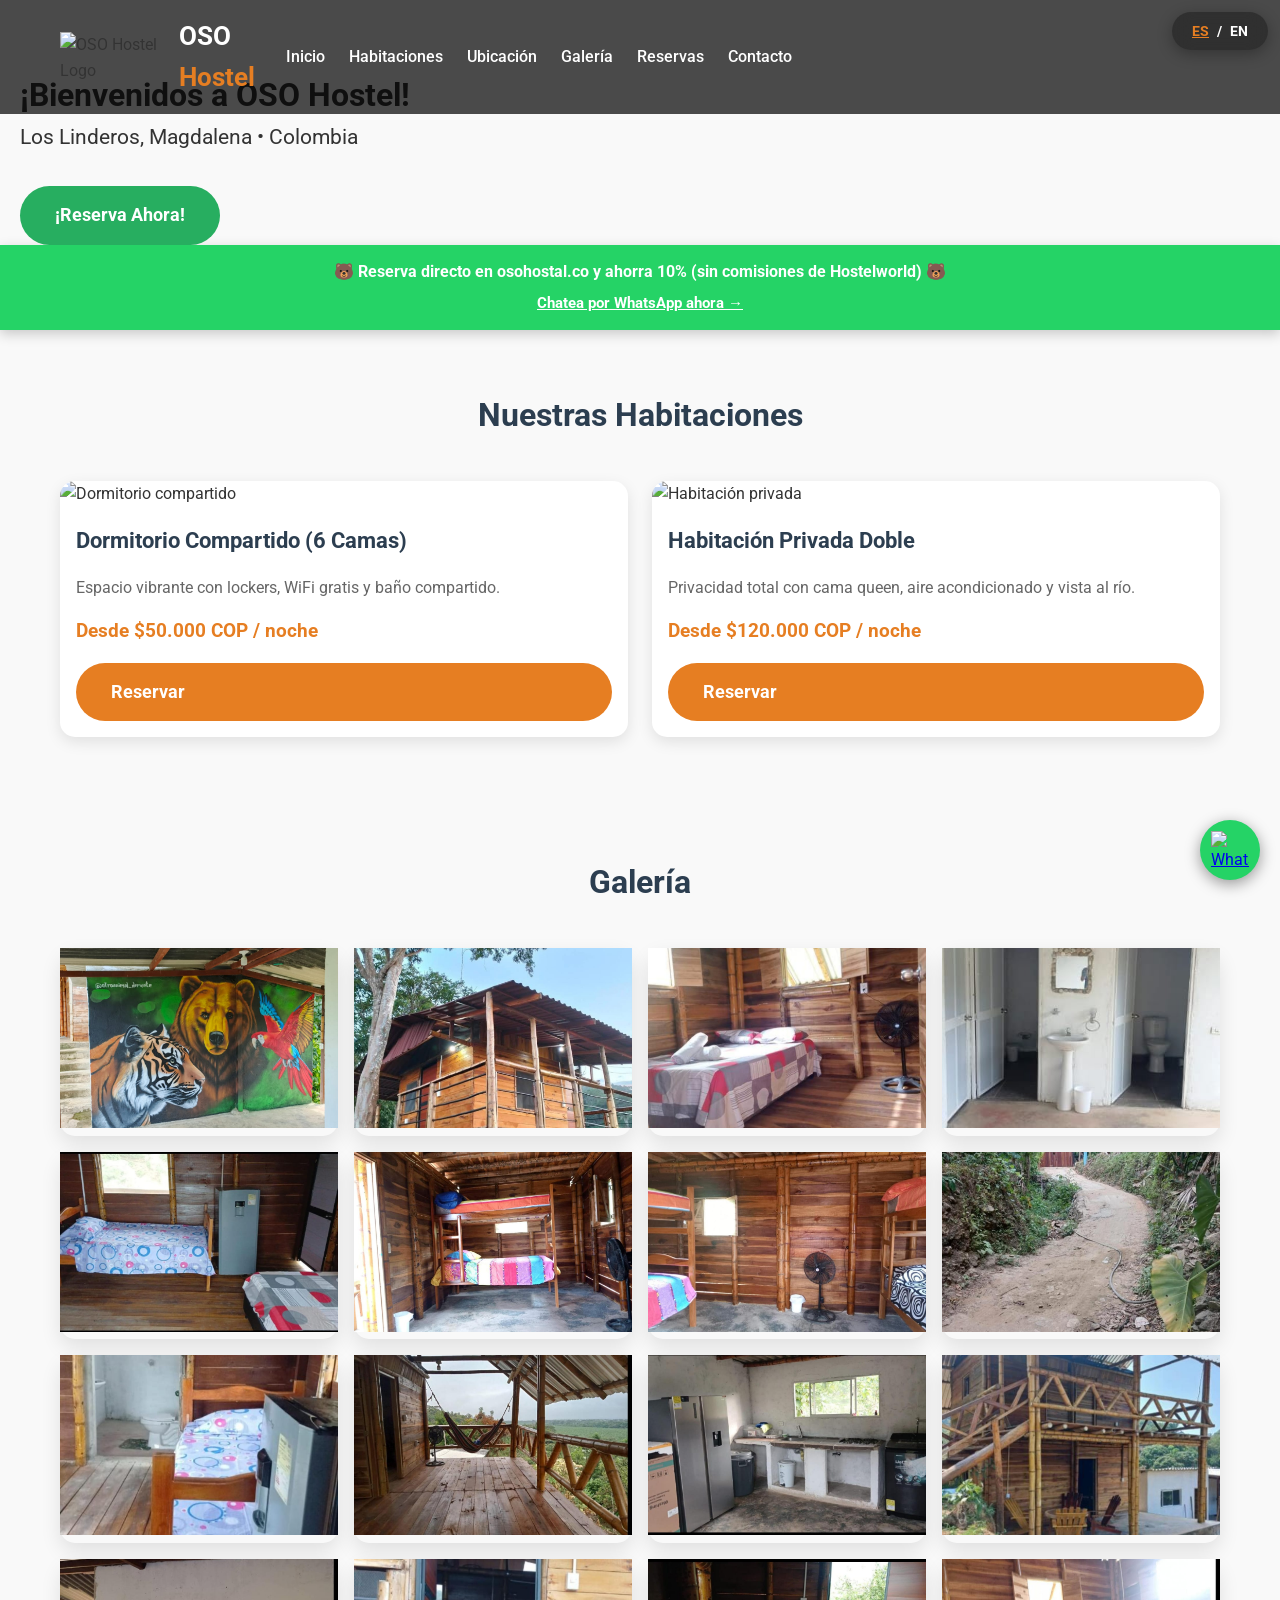
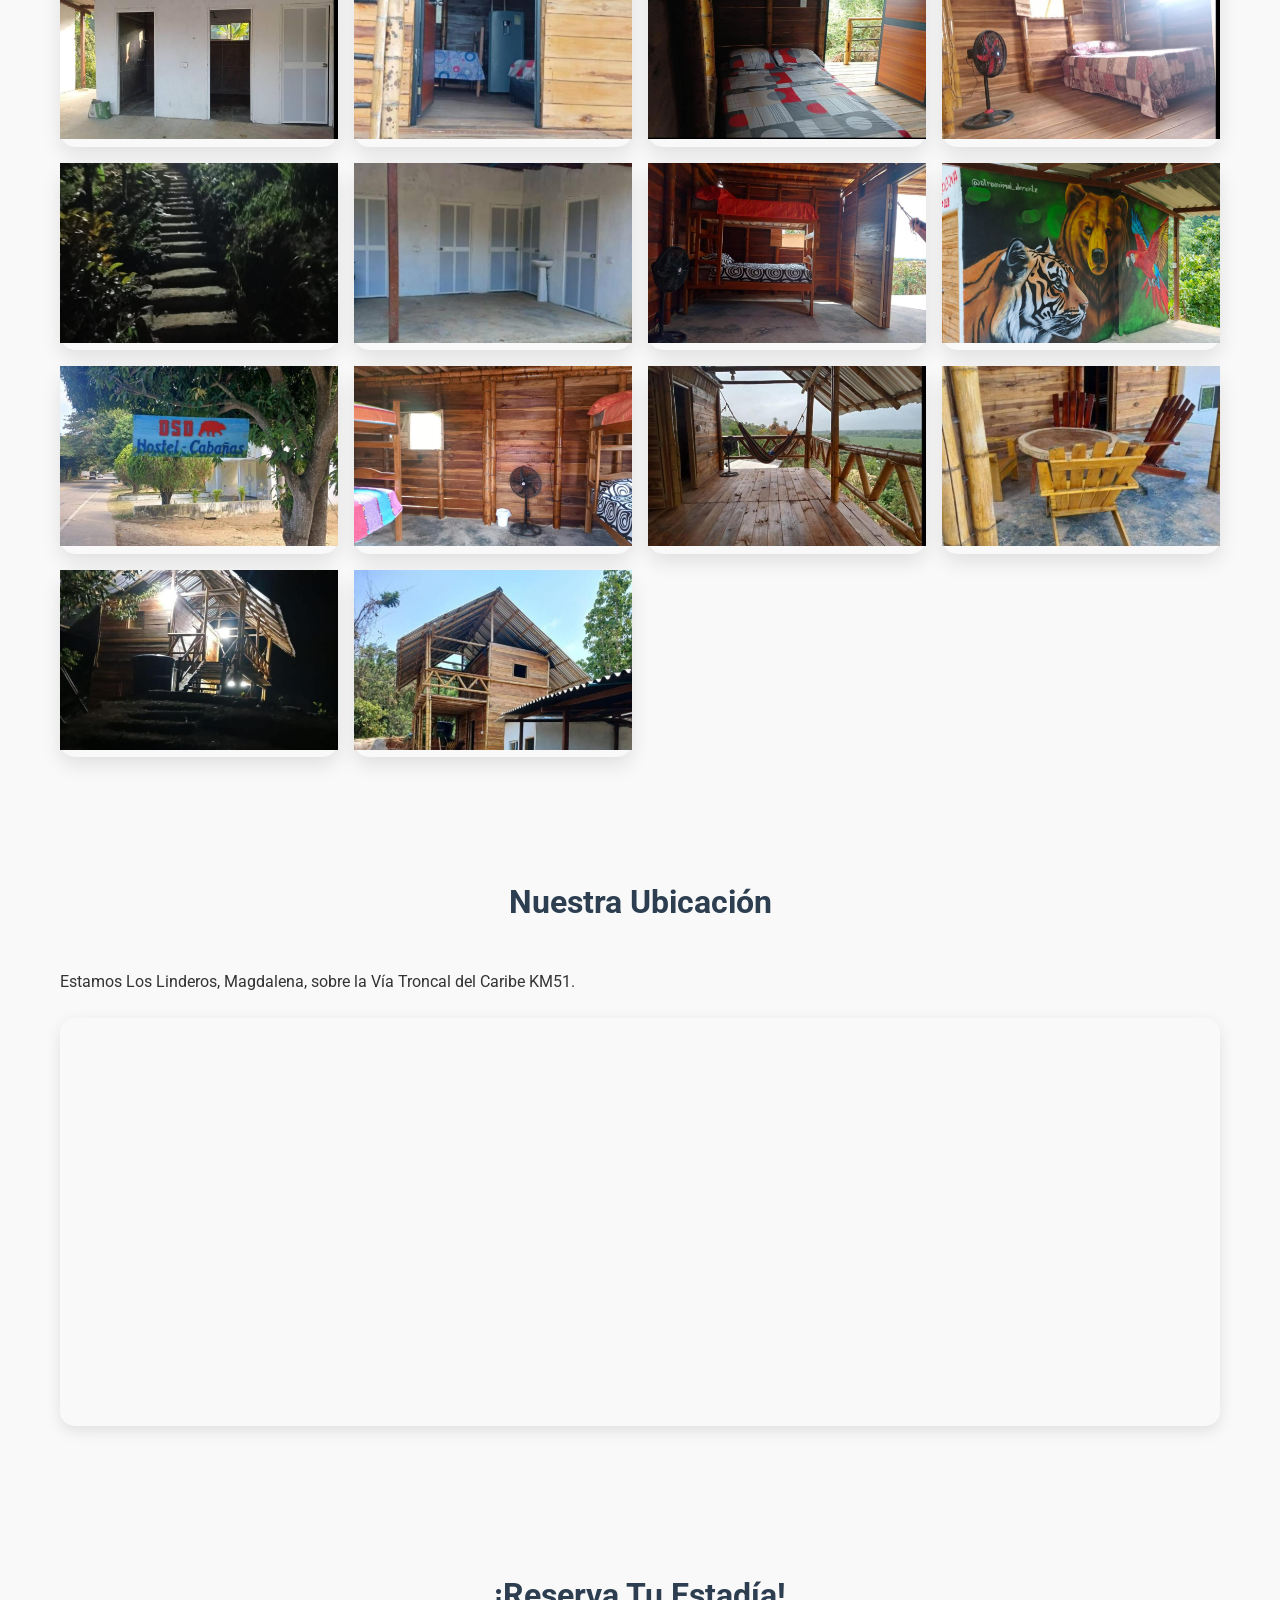
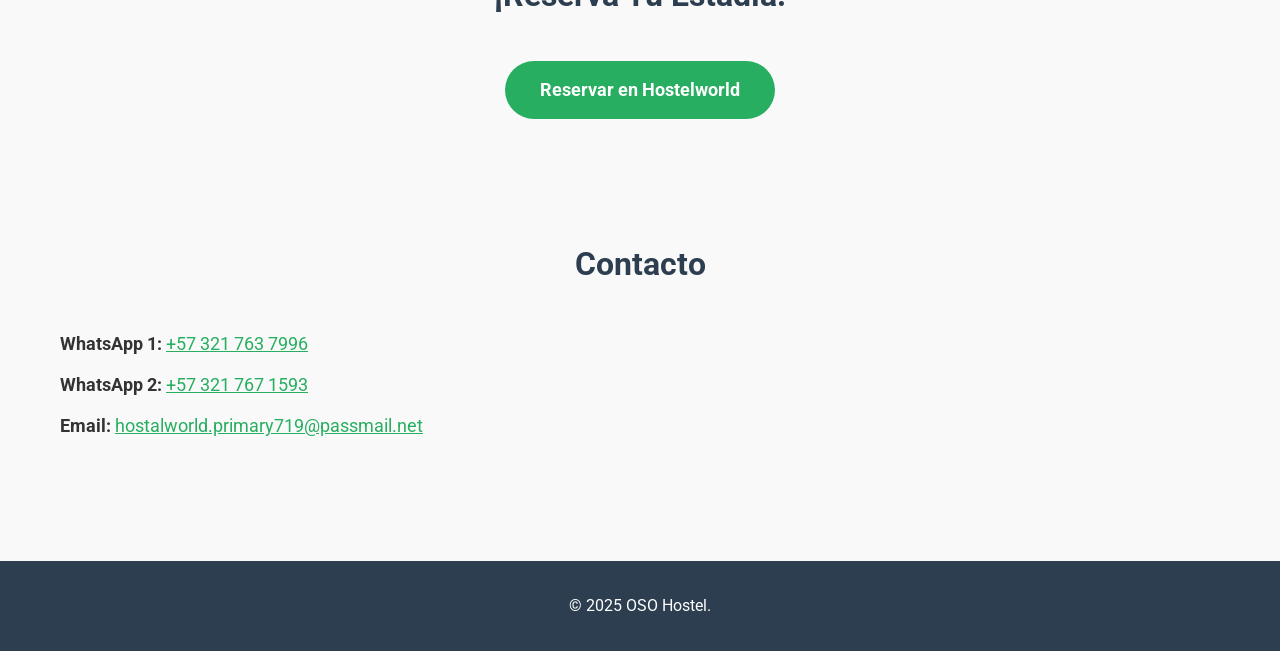
==== LatestOsohosteldeploy/index.html @ 8d53f892 "Add files via upload" ====
<!DOCTYPE html>
<html lang="es">
<head>

    <meta charset="UTF-8">
    <meta name="viewport" content="width=device-width, initial-scale=1.0">
    <meta name="google-site-verification" content="google077a0be5c35e576f" />
    <link rel="canonical" href="https://osohostal.co" />

<!-- Spanish & English for both domains -->
<link rel="alternate" href="https://osohostal.co" hreflang="es" />
<link rel="alternate" href="https://osohostal.co" hreflang="en" />
<link rel="alternate" href="https://www.osohostal.co" hreflang="es" />
<link rel="alternate" href="https://www.osohostal.co" hreflang="en" />
<link rel="alternate" href="https://osohostel.co" hreflang="es" />
<link rel="alternate" href="https://osohostel.co" hreflang="en" />
<link rel="alternate" href="https://www.osohostel.co" hreflang="es" />
<link rel="alternate" href="https://www.osohostel.co" hreflang="en" />

<meta name="robots" content="index, follow" />
    <title data-en="OSO Hostel - Los Linderos, Magdalena"
           data-es="OSO Hostel - Los Linderos, Magdalena">
        OSO Hostel - 67W4+5G, Los Linderos, Magdalena
    </title>
    <meta name="description"
          data-en="OSO Hostel at 67W4+5G, Los Linderos. Dorms and private rooms near Buritaca. Book now!"
          data-es="OSO Hostel en 67W4+5G, Los Linderos, Magdalena. Dormitorios y habitaciones privadas cerca de Buritaca. ¡Reserva ahora!">
    <link rel="stylesheet" href="style.css">
    <link href="https://fonts.googleapis.com/css2?family=Roboto:wght@300;400;700&display=swap" rel="stylesheet">
    <!-- Lightbox CSS -->
    <link rel="stylesheet" href="https://cdnjs.cloudflare.com/ajax/libs/lightbox2/2.11.4/css/lightbox.min.css">

    <style>
        .lang-toggle{position:absolute;top:15px;right:15px;z-index:1000;background:rgba(0,0,0,.1);border-radius:50px;padding:5px 10px;font-size:14px;cursor:pointer}
        .lang-toggle span{margin:0 5px;font-weight:bold}
        .lang-toggle .active{color:#e67e22;text-decoration:underline}
        .logo-img{height:50px;margin-right:10px}
    </style>
    <!-- Force HTTPS – fixes "Not secure" instantly -->
<script>
  const host = window.location.host;
  const path = window.location.pathname + window.location.search;

  // These domains should redirect to the main one:
  const canonicalDomain = "osohostal.co";

  const domainsToRedirect = [
    "www.osohostal.co",
    "osohostel.co",
    "www.osohostel.co"
  ];

  // If current domain is NOT canonical, redirect to canonical + HTTPS
  if (domainsToRedirect.includes(host)) {
    window.location.replace("https://" + canonicalDomain + path);
  }

  // Ensure HTTPS on canonical domain
  if (host === canonicalDomain && location.protocol !== "https:") {
    window.location.replace("https://" + canonicalDomain + path);
  }
</script>


</head>
<body>
    <!-- Language Toggle -->
    <div class="lang-toggle">
        <span class="lang-es active" onclick="setLang('es')">ES</span> /
        <span class="lang-en" onclick="setLang('en')">EN</span>
    </div>

    <!-- Header -->
    <header>
        <nav class="navbar">
            <div class="nav-container container">
                <div style="display:flex;align-items:center;">
                    <img src="https://i.imgur.com/eDcUf8k.jpg" alt="OSO Hostel Logo" class="logo-img">
                    <h1 class="logo">OSO <span>Hostel</span></h1>
                </div>
                <ul class="nav-menu">
    <li><a href="#inicio" data-en="Home" data-es="Inicio">Inicio</a></li>
    <li><a href="#habitaciones" data-en="Rooms" data-es="Habitaciones">Habitaciones</a></li>
    <li><a href="#ubicacion" data-en="Location" data-es="Ubicación">Ubicación</a></li>
    <li><a href="#galeria" data-en="Gallery" data-es="Galería">Galería</a></li>
    <li><a href="#reservas" data-en="Book" data-es="Reservas">Reservas</a></li>
    <li><a href="#contacto" data-en="Contact" data-es="Contacto">Contacto</a></li>
</ul>
                <div class="hamburger">☰</div>
            </div>
        </nav>
        <div class="hero-content">
            <h1 data-en="Welcome to OSO Hostel!" data-es="¡Bienvenidos a OSO Hostel!">¡Bienvenidos a OSO Hostel!</h1>
            <p class="subtitle" data-en="Los Linderos, Magdalena • Colombia"
               data-es="Los Linderos, Magdalena • Colombia">
                Los Linderos, Magdalena • Colombia
            </p>
            <a href="#reservas" class="btn btn-primary" data-en="Book Now!" data-es="¡Reserva Ahora!">¡Reserva Ahora!</a>
        </div>
    </header>
    <!-- BOOK DIRECT & SAVE BANNER – FULLY BILINGUAL -->
<div class="direct-booking-banner">
    <div class="banner-text"
         data-es="🐻 Reserva directo en osohostal.co y ahorra 10% (sin comisiones de Hostelworld) 🐻"
         data-en="🐻 Book direct at osohostal.co and save 10% (no Hostelworld fees) 🐻">
        🐻 Reserva directo en osohostal.co y ahorra 10% (sin comisiones de Hostelworld) 🐻
    </div>
    <a href="https://wa.me/573217637996"
       class="banner-link"
       data-es="Chatea por WhatsApp ahora →"
       data-en="Chat on WhatsApp now →">
        Chatea por WhatsApp ahora →
    </a>
</div>

<style>
.direct-booking-banner {
    background: #25d366;
    color: white;
    text-align: center;
    padding: 16px 12px;
    font-weight: bold;
    font-size: 16px;
    line-height: 1.4;
    box-shadow: 0 4px 12px rgba(0,0,0,0.2);
}
.banner-link {
    color: white !important;
    text-decoration: underline;
    display: block;
    margin-top: 10px;
    font-size: 15px;
}
</style>

    

    <!-- Rooms -->
    <section id="habitaciones" class="rooms">
        <div class="container">
            <h2 data-en="Our Rooms" data-es="Nuestras Habitaciones">Nuestras Habitaciones</h2>
            <div class="rooms-grid">
                <div class="room-card">
                    <img src="https://i.imgur.com/9r6iCiL.jpg" alt="Dormitorio compartido">
                    <h3 data-en="6-Bed Dorm" data-es="Dormitorio Compartido (6 Camas)">Dormitorio Compartido (6 Camas)</h3>
                    <p data-en="Vibrant space with lockers, free WiFi, shared bath."
                       data-es="Espacio vibrante con lockers, WiFi gratis y baño compartido.">
                        Espacio vibrante con lockers, WiFi gratis y baño compartido.
                    </p>
                    <div class="price" data-en="From $50,000 COP / night" data-es="Desde $50.000 COP / noche">
                        Desde $50.000 COP / noche
                    </div>
                    <a href="https://www.spanish.hostelworld.com/pwa/hosteldetails.php/OSO-Hostel/Buritaca/331575?from=2025-11-17&to=2025-11-18&guests=2&hpa_source=331575&hpa_rateplan_id=876023%7C2&hpa_room_id=1000094&utm_source=googlehotelfinder&utm_source=shared_property&utm_medium=clipboard&utm_campaign=331575&source=web_shared_property-331575"
                       class="btn" target="_blank"
                       data-en="Book" data-es="Reservar">Reservar</a>
                </div>
                <div class="room-card">
                    <img src="https://i.imgur.com/hzIizVu.jpeg" alt="Habitación privada">
                    <h3 data-en="Private Double Room" data-es="Habitación Privada Doble">Habitación Privada Doble</h3>
                    <p data-en="Full privacy with queen bed, Ocean view."
                       data-es="Privacidad total con cama queen, aire acondicionado y vista al río.">
                        Privacidad total con cama queen, aire acondicionado y vista al río.
                    </p>
                    <div class="price" data-en="From $120,000 COP / night" data-es="Desde $120.000 COP / noche">
                        Desde $120.000 COP / noche
                    </div>
                    <a href="https://www.spanish.hostelworld.com/pwa/hosteldetails.php/OSO-Hostel/Buritaca/331575?from=2025-11-17&to=2025-11-18&guests=2&hpa_source=331575&hpa_rateplan_id=876023%7C2&hpa_room_id=1000094&utm_source=googlehotelfinder&utm_source=shared_property&utm_medium=clipboard&utm_campaign=331575&source=web_shared_property-331575"
                       class="btn" target="_blank"
                       data-en="Book" data-es="Reservar">Reservar</a>
                </div>
            </div>
        </div>
    </section>

    <!-- Gallery – ALL LOCAL IMAGES -->
    <section id="galeria" class="gallery">
        <div class="container">
            <h2 data-en="Gallery" data-es="Galería">Galería</h2>
            <div class="gallery-grid">
                <!-- PHP‑style loop replaced with a static list (generated by the script below) -->
<!-- BEGIN AUTO‑GENERATED GALLERY ITEMS -->
                <div class="gallery-item">
                    <a href="assets/img/mural1.jpg" data-lightbox="gallery" data-title="Mural1">
                        <img src="assets/img/mural1.jpg" alt="Mural1">
                    </a>
                </div>
                <div class="gallery-item">
                    <a href="assets/img/cabin2-view2.jpg" data-lightbox="gallery" data-title="Cabin2 view2">
                        <img src="assets/img/cabin2-view2.jpg" alt="Cabin2 view2">
                    </a>
                </div>
                <div class="gallery-item">
                    <a href="assets/img/cabin1-private-room.jpg" data-lightbox="gallery" data-title="Cabin1 private room">
                        <img src="assets/img/cabin1-private-room.jpg" alt="Cabin1 private room">
                    </a>
                </div>
                <div class="gallery-item">
                    <a href="assets/img/toiletrooms.jpeg" data-lightbox="gallery" data-title="Toiletrooms">
                        <img src="assets/img/toiletrooms.jpeg" alt="Toiletrooms">
                    </a>
                </div>
                <div class="gallery-item">
                    <a href="assets/img/inside-cabin2.jpg" data-lightbox="gallery" data-title="Inside cabin2">
                        <img src="assets/img/inside-cabin2.jpg" alt="Inside cabin2">
                    </a>
                </div>
                
                <div class="gallery-item">
                    <a href="assets/img/cabin1-dorm3.jpg" data-lightbox="gallery" data-title="Cabin1 dorm3">
                        <img src="assets/img/cabin1-dorm3.jpg" alt="Cabin1 dorm3">
                    </a>
                </div>
                <div class="gallery-item">
                    <a href="assets/img/dorm.jpg" data-lightbox="gallery" data-title="Dorm">
                        <img src="assets/img/dorm.jpg" alt="Dorm">
                    </a>
                </div>
                <div class="gallery-item">
                    <a href="assets/img/entrance-walkway.jpg" data-lightbox="gallery" data-title="Entrance walkway">
                        <img src="assets/img/entrance-walkway.jpg" alt="Entrance walkway">
                    </a>
                </div>
                <div class="gallery-item">
                    <a href="assets/img/cabin2-private-bathroom.jpg" data-lightbox="gallery" data-title="Cabin2 private bathroom">
                        <img src="assets/img/cabin2-private-bathroom.jpg" alt="Cabin2 private bathroom">
                    </a>
                </div>
                <div class="gallery-item">
                    <a href="assets/img/cabin1-floor2.jpg" data-lightbox="gallery" data-title="Cabin1 floor2">
                        <img src="assets/img/cabin1-floor2.jpg" alt="Cabin1 floor2">
                    </a>
                </div>
                <div class="gallery-item">
                    <a href="assets/img/kitchen.jpg" data-lightbox="gallery" data-title="Kitchen">
                        <img src="assets/img/kitchen.jpg" alt="Kitchen">
                    </a>
                </div>
                <div class="gallery-item">
                    <a href="assets/img/maincabinview2.jpeg" data-lightbox="gallery" data-title="Maincabinview2">
                        <img src="assets/img/maincabinview2.jpeg" alt="Maincabinview2">
                    </a>
                </div>
                <div class="gallery-item">
                    <a href="assets/img/showers.jpg" data-lightbox="gallery" data-title="Showers">
                        <img src="assets/img/showers.jpg" alt="Showers">
                    </a>
                </div>
                <div class="gallery-item">
                    <a href="assets/img/entrancetocabin2.jpeg" data-lightbox="gallery" data-title="Entrancetocabin2">
                        <img src="assets/img/entrancetocabin2.jpeg" alt="Entrancetocabin2">
                    </a>
                </div>
                <div class="gallery-item">
                    <a href="assets/img/cabin2-inside.jpg" data-lightbox="gallery" data-title="Cabin2 inside">
                        <img src="assets/img/cabin2-inside.jpg" alt="Cabin2 inside">
                    </a>
                </div>
                <div class="gallery-item">
                    <a href="assets/img/cabin1-private-room2.jpg" data-lightbox="gallery" data-title="Cabin1 private room2">
                        <img src="assets/img/cabin1-private-room2.jpg" alt="Cabin1 private room2">
                    </a>
                </div>
                <div class="gallery-item">
                    <a href="assets/img/outside-stairs.jpg" data-lightbox="gallery" data-title="Outside stairs">
                        <img src="assets/img/outside-stairs.jpg" alt="Outside stairs">
                    </a>
                </div>
                <div class="gallery-item">
                    <a href="assets/img/bathrooms.jpeg" data-lightbox="gallery" data-title="Bathrooms">
                        <img src="assets/img/bathrooms.jpeg" alt="Bathrooms">
                    </a>
                </div>
                <div class="gallery-item">
                    <a href="assets/img/dorm-cabin1-1.jpg" data-lightbox="gallery" data-title="Dorm cabin1 1">
                        <img src="assets/img/dorm-cabin1-1.jpg" alt="Dorm cabin1 1">
                    </a>
                </div>
                <div class="gallery-item">
                    <a href="assets/img/mural2.jpg" data-lightbox="gallery" data-title="Mural2">
                        <img src="assets/img/mural2.jpg" alt="Mural2">
                    </a>
                </div>
                <div class="gallery-item">
                    <a href="assets/img/frontmainsign.jpeg" data-lightbox="gallery" data-title="Frontmainsign">
                        <img src="assets/img/frontmainsign.jpeg" alt="Frontmainsign">
                    </a>
                </div>
                <div class="gallery-item">
                    <a href="assets/img/maincabindorms.jpeg" data-lightbox="gallery" data-title="Maincabindorms">
                        <img src="assets/img/maincabindorms.jpeg" alt="Maincabindorms">
                    </a>
                </div>
                <div class="gallery-item">
                    <a href="assets/img/private.jpg" data-lightbox="gallery" data-title="Private">
                        <img src="assets/img/private.jpg" alt="Private">
                    </a>
                </div>
                <div class="gallery-item">
                    <a href="assets/img/outsidecabinarea.jpeg" data-lightbox="gallery" data-title="Outsidecabinarea">
                        <img src="assets/img/outsidecabinarea.jpeg" alt="Outsidecabinarea">
                    </a>
                </div>
        
                <div class="gallery-item">
                    <a href="assets/img/night-time-view-cabin1.jpg" data-lightbox="gallery" data-title="Night time view cabin1">
                        <img src="assets/img/night-time-view-cabin1.jpg" alt="Night time view cabin1">
                    </a>
                </div>
                <div class="gallery-item">
                    <a href="assets/img/cabin1-view1.jpg" data-lightbox="gallery" data-title="Cabin1 view1">
                        <img src="assets/img/cabin1-view1.jpg" alt="Cabin1 view1">
                    </a>
                </div>
<!-- END AUTO‑GENERATED GALLERY ITEMS -->
            </div>
        </div>
    </section>

    <!-- Location -->
    <section id="ubicacion" class="location">
        <div class="container">
            <h2 data-en="Our Location" data-es="Nuestra Ubicación">Nuestra Ubicación</h2>
            <p data-en="We are at Los Linderos, Magdalena KM51 on the Troncal del Caribe."
               data-es="Estamos Los Linderos, Magdalena, sobre la Vía Troncal del Caribe KM51.">
                Estamos exactamente en <strong>67W4+5G, Los Linderos, Magdalena</strong>, sobre la Vía Troncal del Caribe KM51.
            </p>
            <div class="map-container">
                <iframe src="https://www.google.com/maps/embed?pb=!1m14!1m8!1m3!1d7826.420960566904!2d-73.74782837947735!3d11.245921289318689!3m2!1i1024!2i768!4f13.1!3m3!1m2!1s0x8ef4c70e789c6577%3A0x48caa67a4afdc3d5!2sOSO%20Hostel!5e0!3m2!1sen!2sus!4v1763336970627!5m2!1sen!2sus"
                        width="100%" height="400" style="border:0;" allowfullscreen loading="lazy"
                        referrerpolicy="no-referrer-when-downgrade"></iframe>
            </div>
        </div>
    </section>

    <!-- Booking -->
    <section id="reservas" class="booking">
        <div class="container">
            <h2 data-en="Book Your Stay" data-es="¡Reserva Tu Estadía!">¡Reserva Tu Estadía!</h2>
            <div style="text-align:center;margin-top:20px;">
                <a href="https://www.spanish.hostelworld.com/pwa/hosteldetails.php/OSO-Hostel/Buritaca/331575?from=2025-11-17&to=2025-11-18&guests=2&hpa_source=331575&hpa_rateplan_id=876023%7C2&hpa_room_id=1000094&utm_source=googlehotelfinder&utm_source=shared_property&utm_medium=clipboard&utm_campaign=331575&source=web_shared_property-331575"
                   class="btn btn-primary" target="_blank">
                    Reservar en Hostelworld
                </a>
            </div>
        </div>
    </section>

    <!-- Contact -->
    <section id="contacto" class="contact">
        <div class="container">
            <h2 data-en="Contact" data-es="Contacto">Contacto</h2>
            <p><strong data-en="WhatsApp 1:" data-es="WhatsApp 1:">WhatsApp 1:</strong> <a href="https://wa.me/573217637996">+57 321 763 7996</a></p>
            <p><strong data-en="WhatsApp 2:" data-es="WhatsApp 2:">WhatsApp 2:</strong> <a href="https://wa.me/573217671593">+57 321 767 1593</a></p>
            <p><strong>Email:</strong> <a href="mailto:hostalworld.primary719@passmail.net">hostalworld.primary719@passmail.net</a></p>
        </div>
    </section>

    <!-- Footer -->
    <footer>
        <div class="container">
            <p>© 2025 OSO Hostel.</p>
        </div>
    </footer>

    <!-- Language Script -->
    <script>
    function setLang(lang) {
        document.documentElement.lang = lang === 'en' ? 'en' : 'es';
        document.querySelectorAll('[data-en]').forEach(el => {
            const key = lang === 'en' ? 'data-en' : 'data-es';
            const text = el.getAttribute(key) || el.innerText;
            if (['TITLE','H1','H2','H3','P','BUTTON','OPTION','STRONG'].includes(el.tagName)) {
                el.innerText = text;
            }
            if (el.tagName === 'A' && !el.hasAttribute('data-lightbox')) {
                el.innerText = text;
            }
        });
        document.querySelectorAll('.lang-toggle span').forEach(s => s.classList.remove('active'));
        document.querySelector(`.lang-${lang}`).classList.add('active');
        localStorage.setItem('lang', lang);
    }
    const savedLang = localStorage.getItem('lang') || 'es';
    setLang(savedLang);
    </script>

    <!-- Lightbox JS -->
    <script src="https://cdnjs.cloudflare.com/ajax/libs/lightbox2/2.11.4/js/lightbox.min.js"></script><!-- Floating WhatsApp Button – paste right before </body> -->
<a href="https://wa.me/573217637996" target="_blank" class="whatsapp-float" title="Chatea con nosotros en WhatsApp">
    <img src="https://upload.wikimedia.org/wikipedia/commons/6/6b/WhatsApp.svg" alt="WhatsApp">
</a>

<style>
.whatsapp-float {
    position: fixed;
    bottom: 20px;
    right: 20px;
    z-index: 9999;
    width: 60px;
    height: 60px;
    border-radius: 50%;
    box-shadow: 0 4px 15px rgba(0,0,0,0.4);
    transition: all 0.3s ease;
    background: #25d366;           /* WhatsApp green */
    display: flex;
    align-items: center;
    justify-content: center;
}
.whatsapp-float img {
    width: 38px;
    height: 38px;
}
.whatsapp-float:hover {
    transform: scale(1.15);
    box-shadow: 0 8px 25px rgba(0,0,0,0.5);
}
@media (max-width: 480px) {
    .whatsapp-float { bottom: 15px; right: 15px; width: 55px; height: 55px; }
    .whatsapp-float img { width: 34px; height: 34px; }
}
</style>
</body>
</html>
---- LatestOsohosteldeploy/style.css ----
/* ======================================
   GLOBAL
====================================== */
* { margin: 0; padding: 0; box-sizing: border-box; }

body { 
    font-family: 'Roboto', sans-serif; 
    line-height: 1.6; 
    color: #333; 
    background: #f9f9f9;
    padding-top: 70px; /* space for fixed navbar */
}

.container { 
    max-width: 1200px; 
    margin: 0 auto; 
    padding: 0 20px; 
}

.btn { 
    display: inline-block; 
    padding: 15px 35px; 
    background: #e67e22; 
    color: white; 
    text-decoration: none; 
    border-radius: 50px; 
    font-weight: bold; 
    transition: 0.3s; 
    font-size: 1.1rem; /* better for touch */
}

.btn:hover { 
    background: #d35400; 
    transform: translateY(-3px); 
}

.btn-primary { background: #27ae60; }
.btn-primary:hover { background: #1e8449; }


/* ======================================
   NAVIGATION
====================================== */

.navbar { 
    background: rgba(0,0,0,0.7); 
    padding: 1rem 0; 
    position: fixed; 
    width: 100%; 
    top: 0; 
    z-index: 1000;
}

.nav-container { 
    display: flex; 
    justify-content: space-between; 
    align-items: center; 
}

.logo { 
    font-size: 1.6rem; 
    font-weight: 700; 
    color: white; 
}

.logo span { color: #e67e22; }

.nav-menu { 
    list-style: none; 
    display: none; /* hidden by default on mobile */
    position: fixed; 
    top: 70px; 
    left: 0; 
    width: 100%; 
    flex-direction: column; 
    background: rgba(0,0,0,0.95); 
    text-align: center; 
    padding: 2rem 0; 
}

.nav-menu a { 
    color: white; 
    text-decoration: none; 
    font-weight: 500; 
    font-size: 1.2rem; 
    padding: 1rem 0; 
    display: block;
}

.nav-menu.active { display: flex; }

.hamburger { 
    display: block; 
    color: white; 
    font-size: 2rem; 
    cursor: pointer; 
}

/* LANGUAGE TOGGLE – ALWAYS ON TOP */
.lang-toggle {
    position: fixed !important;     /* forces fixed positioning */
    top: 12px !important;          /* a little higher than before */
    right: 12px !important;
    z-index: 99999 !important;      /* ridiculously high – beats everything */
    background: rgba(0,0,0,0.35) !important;
    backdrop-filter: blur(10px) !important;
    -webkit-backdrop-filter: blur(10px) !important;
    border-radius: 50px !important;
    padding: 8px 15px !important;
    font-weight: bold !important;
    font-size: 14px !important;
    color: white !important;
    box-shadow: 0 4px 15px rgba(0,0,0,0.3) !important;
    user-select: none !important;
    pointer-events: auto !important;
}

.lang-toggle span {
    margin: 0 6px;
    cursor: pointer;
}

.lang-toggle .active {
    color: #e67e22;
    text-decoration: underline;
}

/* Mobile */
@media (max-width: 480px) {
    .lang-toggle {
        top: 8px !important;
        right: 8px !important;
        padding: 6px 10px !important;
        font-size: 13px !important;
    }
}


/* ======================================
   HEADER / HERO
====================================== */
.hero { 
    height: 85vh; 
    background-size: cover; 
    background-position: center; 
    display: flex; 
    align-items: center; 
    justify-content: center; 
    text-align: center; 
    color: white; 
    position: relative; 
}

.hero::before { 
    content: ''; 
    position: absolute; 
    top: 0; left: 0; right: 0; bottom: 0; 
    background: rgba(0,0,0,0.5); 
    z-index: 1; 
}

.hero-content { 
    position: relative; 
    z-index: 2; 
    padding: 0 20px;
}

.hero h1 { 
    font-size: 2rem; 
    margin-bottom: 1rem; 
}

.subtitle { 
    font-size: 1rem; 
    margin-bottom: 2rem; 
}


/* ======================================
   SECTIONS
====================================== */
section { padding: 60px 0; }

h2 { 
    text-align: center; 
    font-size: 2rem; 
    margin-bottom: 2.5rem; 
    color: #2c3e50; 
}


/* ======================================
   ROOMS
====================================== */
.rooms-grid { 
    display: grid; 
    grid-template-columns: 1fr; 
    gap: 1.5rem; 
}

.room-card { 
    background: white; 
    border-radius: 15px; 
    overflow: hidden; 
    box-shadow: 0 5px 15px rgba(0,0,0,0.1); 
    transition: 0.3s; 
}

.room-card:hover { transform: translateY(-7px); }

.room-card img { 
    width: 100%; 
    height: 200px; 
    object-fit: cover; 
}

.room-card h3 { 
    padding: 1rem; 
    font-size: 1.4rem; 
    color: #2c3e50; 
}

.room-card p { 
    padding: 0 1rem 1rem; 
    color: #666; 
}

.price { 
    padding: 0 1rem 1rem; 
    font-size: 1.2rem; 
    font-weight: bold; 
    color: #e67e22; 
}

.room-card .btn { 
    margin: 0 1rem 1rem; 
    display: block; 
}


/* ======================================
   GALLERY
====================================== */
.gallery-grid { 
    display: grid; 
    grid-template-columns: 1fr; 
    gap: 1rem; 
}

.gallery-item { 
    overflow: hidden; 
    border-radius: 15px; 
    box-shadow: 0 8px 20px rgba(0,0,0,0.1); 
    transition: all 0.4s ease; 
    cursor: pointer; 
}

.gallery-item img { 
    width: 100%; 
    height: 180px; 
    object-fit: cover; 
    transition: transform 0.4s ease; 
}

.gallery-item:hover img { transform: scale(1.1); }


/* ======================================
   MAP
====================================== */
.map-container { 
    margin: 1.5rem 0; 
    border-radius: 15px; 
    overflow: hidden; 
    box-shadow: 0 5px 15px rgba(0,0,0,0.1); 
}


/* ======================================
   CONTACT
====================================== */
.contact p { 
    font-size: 1.1rem; 
    margin: 0.8rem 0; 
}

.contact a { color: #27ae60; }
.contact a:hover { text-decoration: underline; }


/* ======================================
   FOOTER
====================================== */
footer { 
    background: #2c3e50; 
    color: white; 
    text-align: center; 
    padding: 2rem 0; 
    margin-top: 3rem; 
}


/* ======================================
   DESKTOP / LARGE SCREENS
====================================== */
@media (min-width: 768px) {

    .hero h1 { font-size: 3rem; }
    .subtitle { font-size: 1.3rem; }

    .nav-menu { 
        position: static; 
        display: flex; 
        flex-direction: row; 
        background: none; 
        padding: 0; 
    }

    .nav-menu a { 
        padding: 0; 
        font-size: 1rem;
    }

    .hamburger { display: none; }

    .rooms-grid { 
        grid-template-columns: repeat(auto-fit, minmax(300px, 1fr)); 
    }

    .gallery-grid { 
        grid-template-columns: repeat(auto-fit, minmax(250px, 1fr)); 
    }

}
/* Fix Lightbox on mobile */
.gallery-item {
    overflow: visible !important;
}

.lightboxOverlay,
.lightbox {
    z-index: 99999 !important;
}
/* Space between nav items */
.nav-menu li {
    margin: 0 12px; /* Adjust this value to increase/decrease spacing */
}
.nav-menu li:first-child { margin-left: 0; }
.nav-menu li:last-child { margin-right: 0; }

/* Optional: better hover effect */
.nav-menu a {
    transition: color 0.2s ease;
}
.nav-menu a:hover {
    color: #e67e22;
}
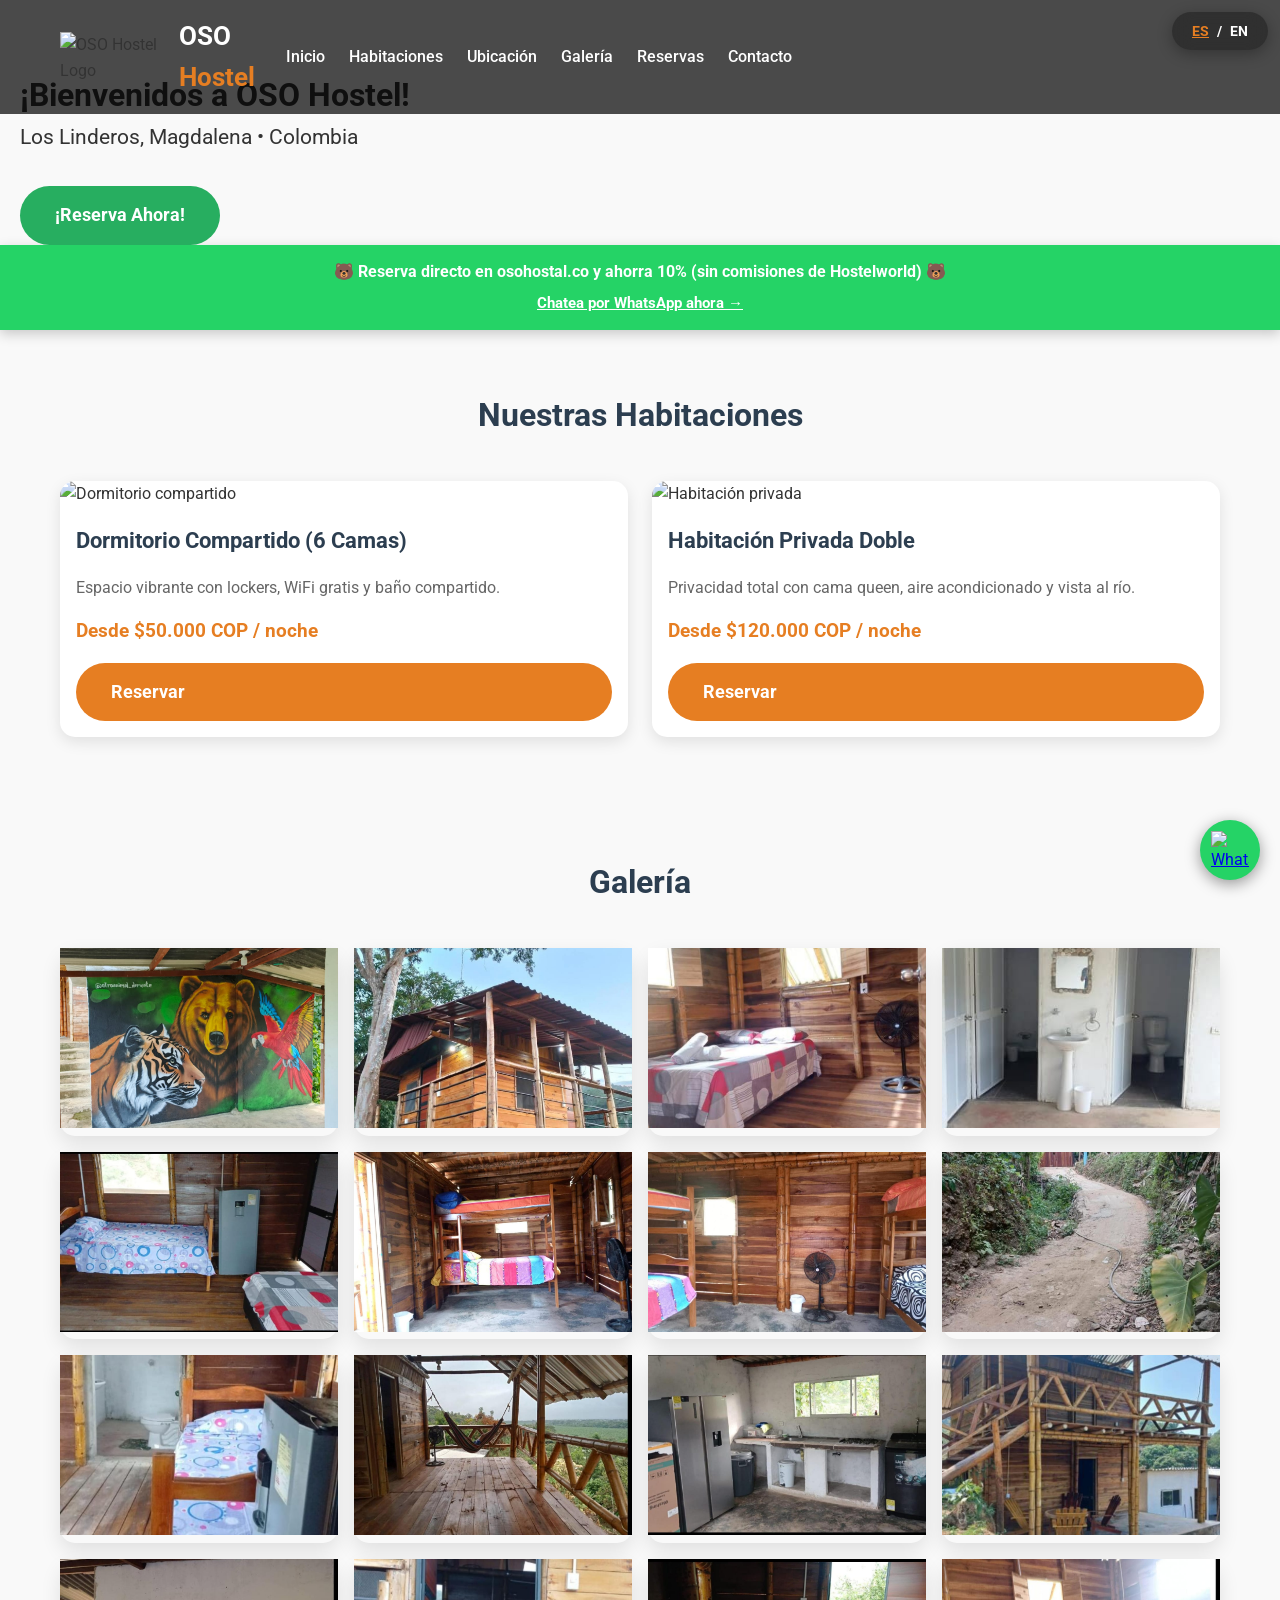
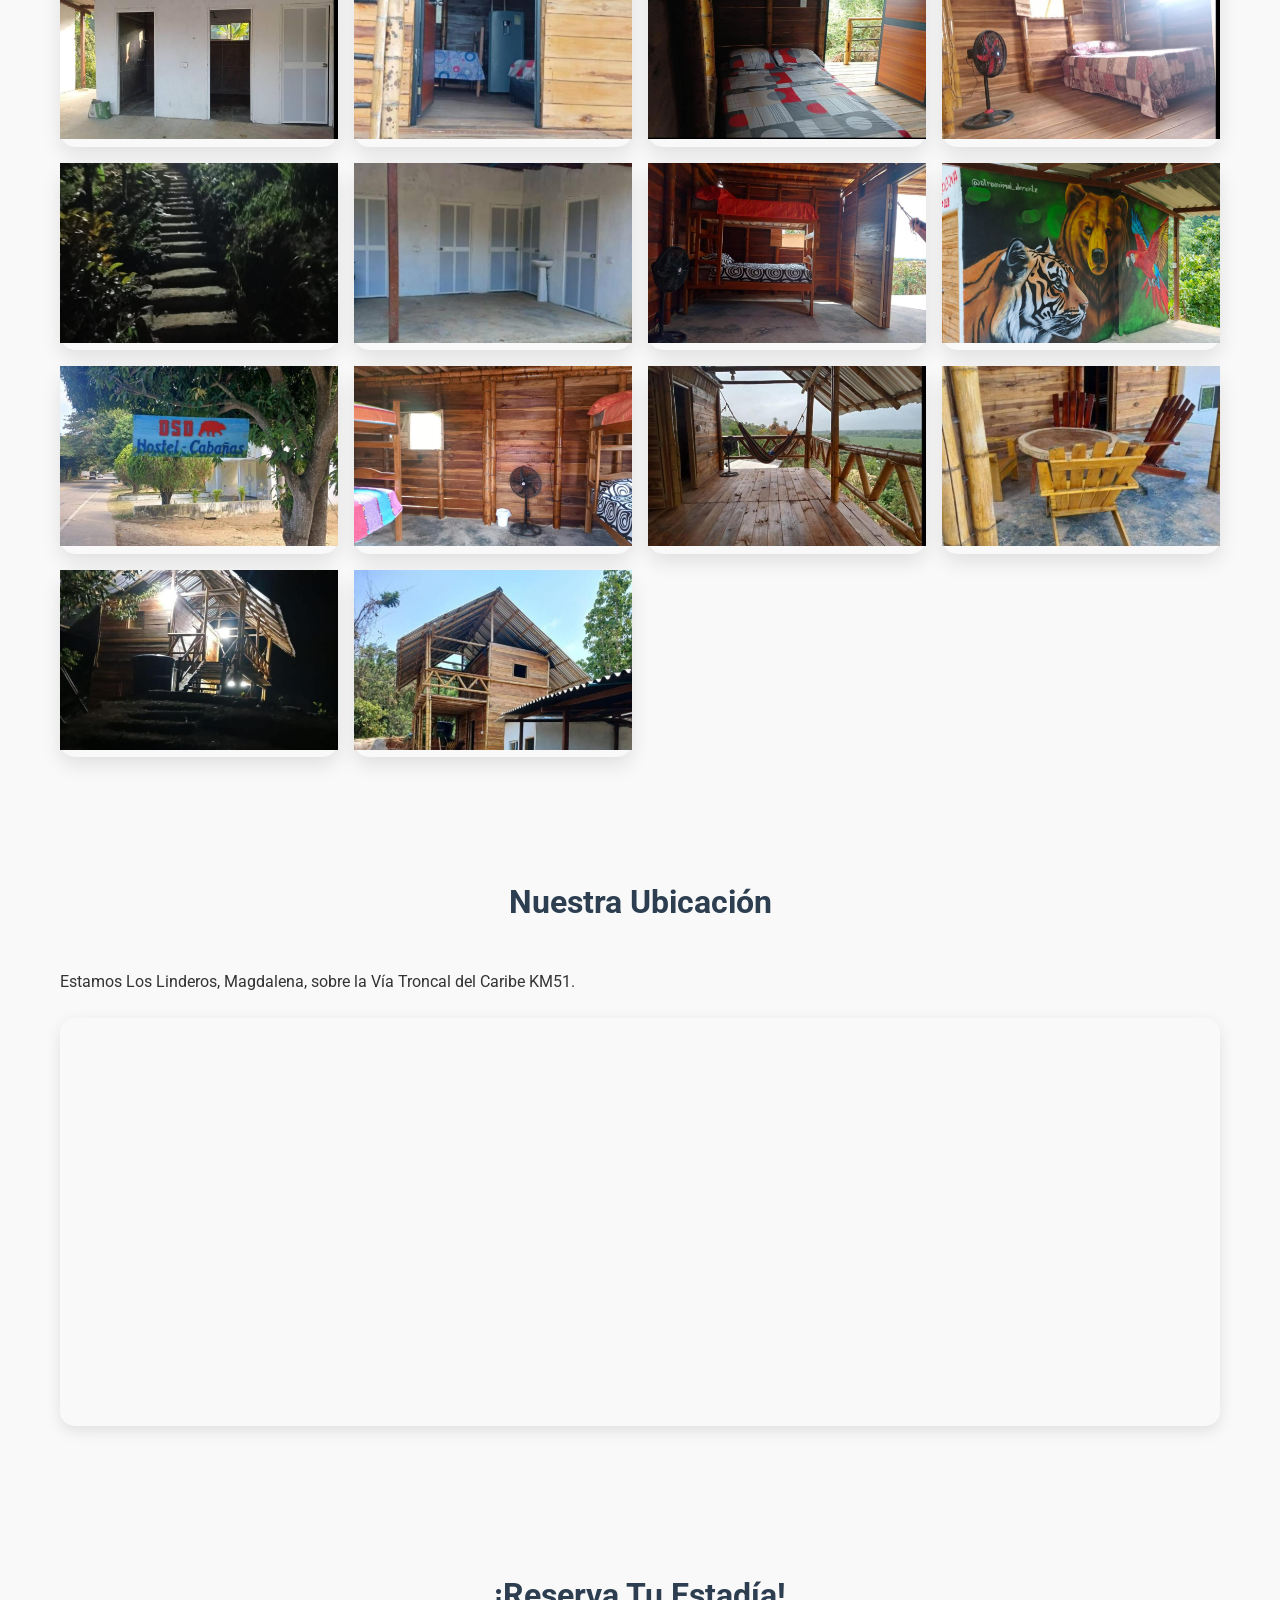
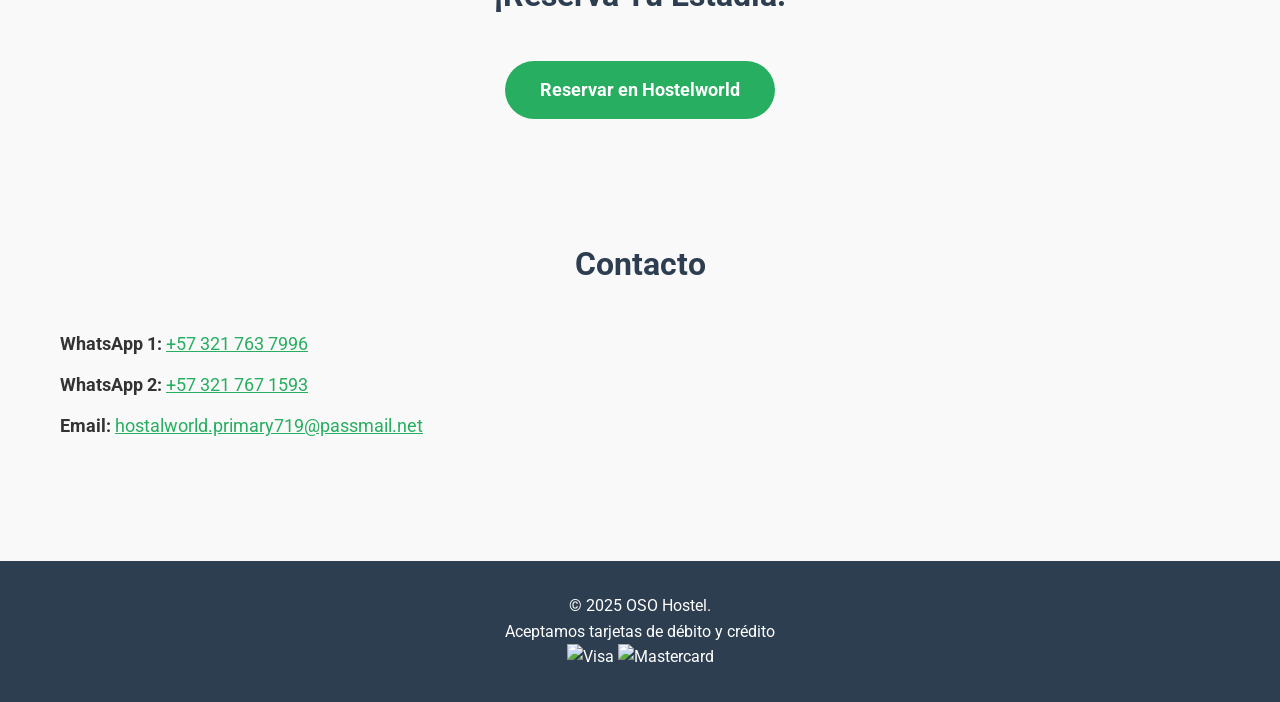
==== commit 1b7d3a21: "Update index.html Updated Text "We Acccept Debt and Credit Cards Here" and added Visa and Mastercard" ====
--- a/LatestOsohosteldeploy/index.html
+++ b/LatestOsohosteldeploy/index.html
@@ -360,6 +360,19 @@
         <div class="container">
             <p>© 2025 OSO Hostel.</p>
         </div>
+        <div class="payment-methods">
+    <p data-en="We accept Debit and Credit Cards" data-es="Aceptamos tarjetas de débito y crédito">
+        Aceptamos tarjetas de débito y crédito
+    </p>
+    <div class="card-logos">
+        <img src="https://upload.wikimedia.org/wikipedia/commons/4/41/Visa_Logo.png" 
+             alt="Visa" 
+             class="payment-logo">
+        <img src="https://upload.wikimedia.org/wikipedia/commons/a/a4/Mastercard_2019_logo.svg" 
+             alt="Mastercard" 
+             class="payment-logo">
+    </div>
+</div>
     </footer>
 
     <!-- Language Script -->
